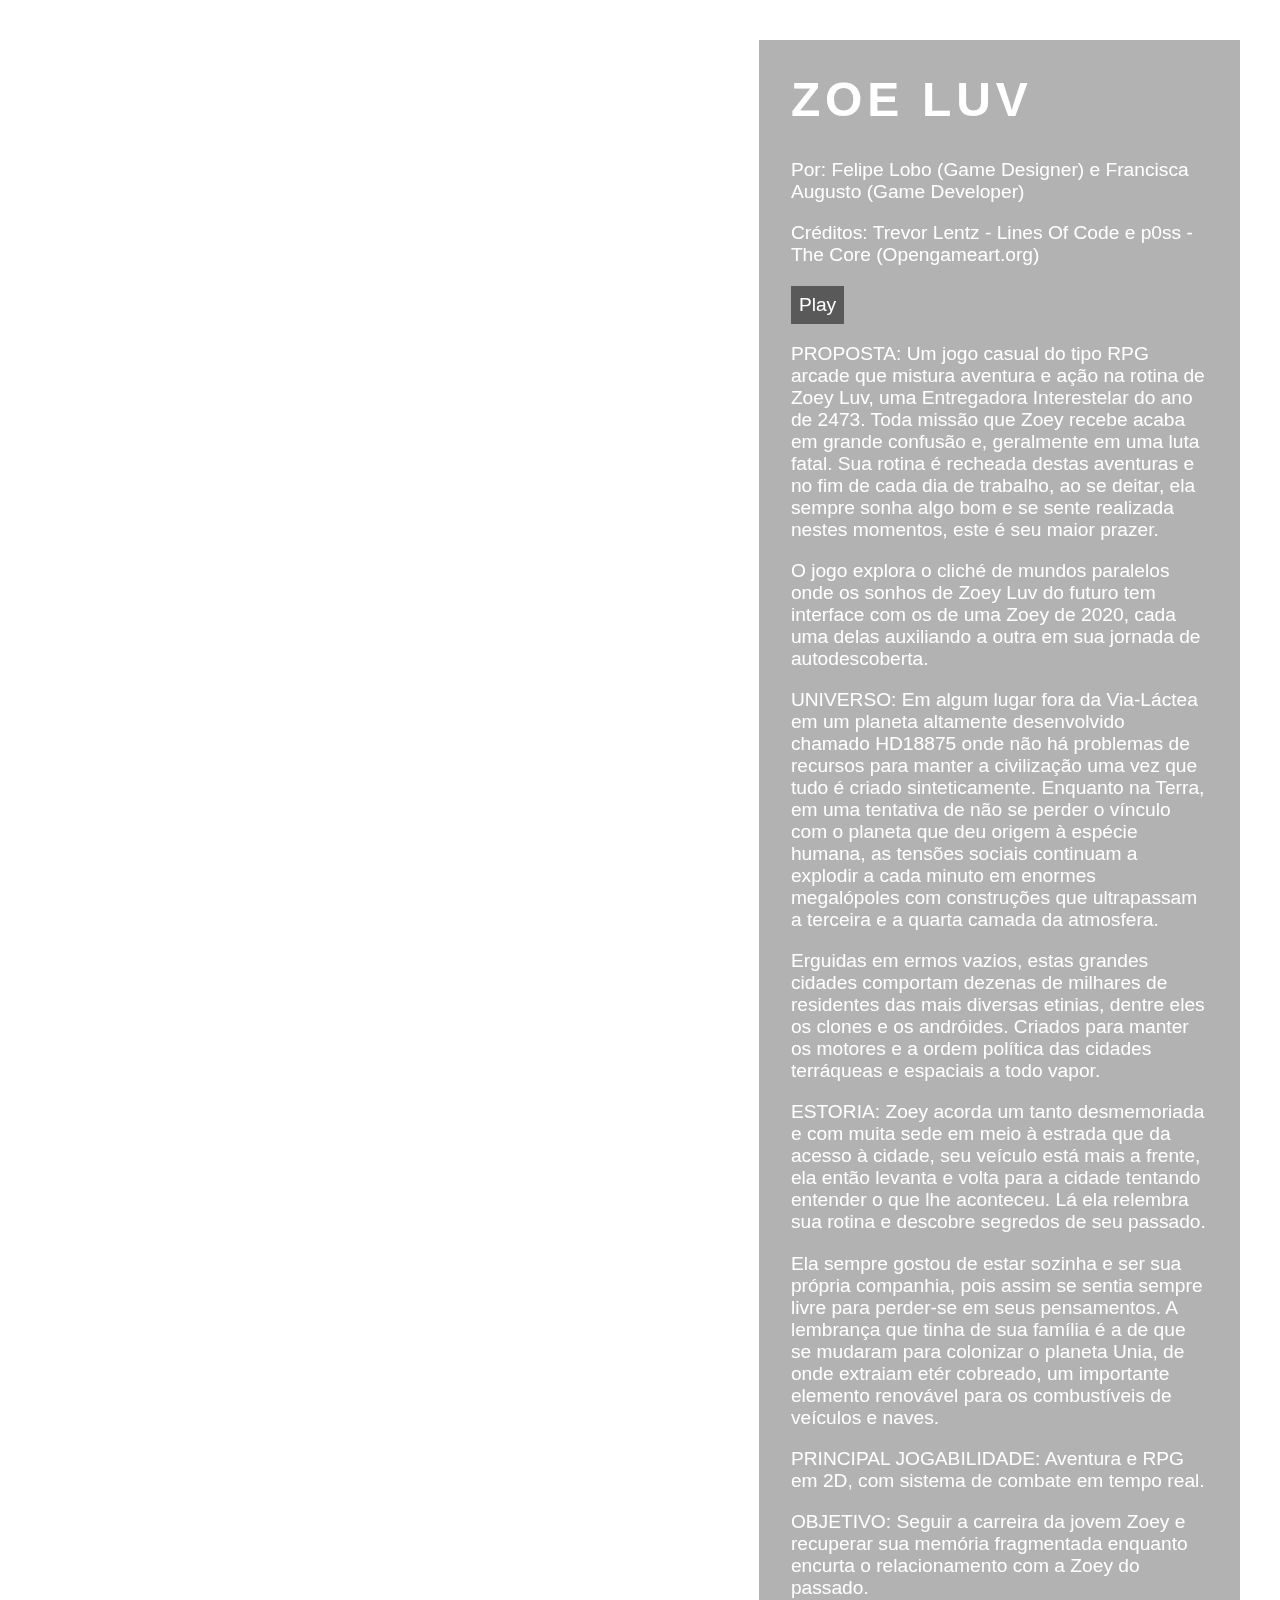
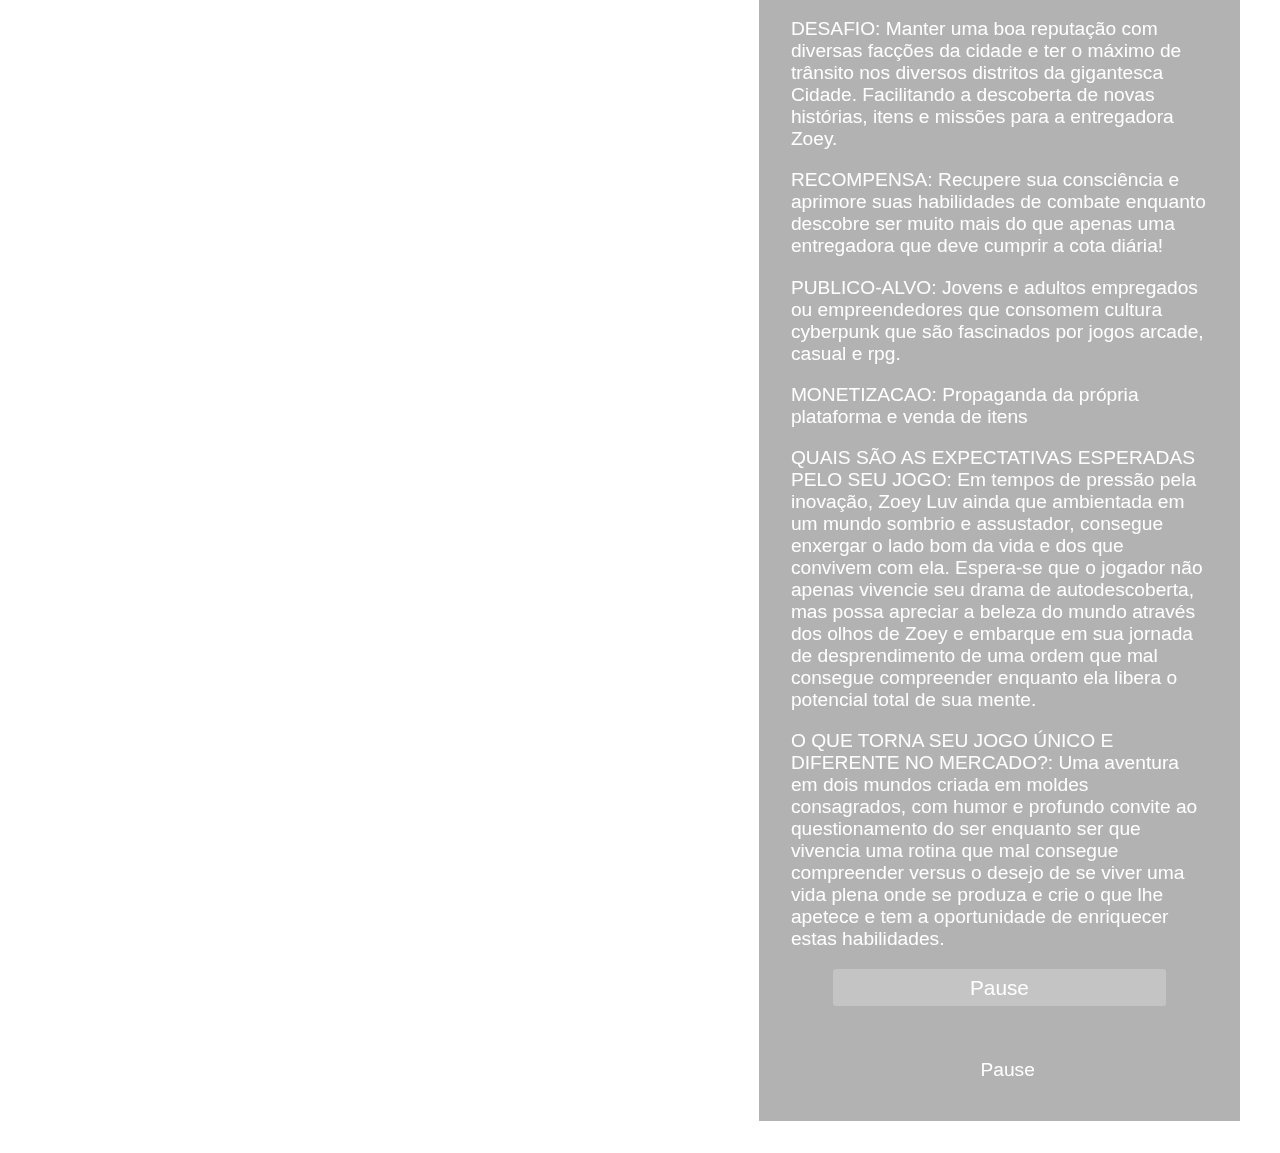
==== index.html @ 4a54b46b "." ====
<!DOCTYPE html>
<html >
<head>
  <meta charset="UTF-8">
  <title>Zoe Luv</title>
        <link rel="stylesheet" href="css/style.css">
</head>

<body>
  <video poster="https://raw.githubusercontent.com/xsery/zoeluv.github.io/master/video/zoeluv_First_Frame.png" id="bgvid" playsinline autoplay muted loop>
    <!-- WCAG general accessibility recommendation is that media such as background video play through only once. Loop turned on for the purposes of illustration; if removed, the end of the video will fade in the same way created by pressing the "Pause" button  -->
    <source src="zoeluv.webm" type="video/webm">
    <source src="https://raw.githubusercontent.com/xsery/zoeluv.github.io/master/video/zoeluv.mp4" type="video/mp4">
  </video>
  <div id="polina">
    <h1>Zoe Luv</h1>
    <p>Por: Felipe Lobo (Game Designer) e Francisca Augusto (Game Developer)</p>
    <p>Créditos: Trevor Lentz - Lines Of Code e p0ss - The Core (Opengameart.org)</p>
    <p><a href="https://xsery.github.io/zlgame.github.io/">Play</a></p>
    <p>PROPOSTA: Um jogo casual do tipo RPG arcade que mistura aventura e ação na rotina de Zoey Luv, uma Entregadora Interestelar do ano de 2473. Toda missão que Zoey recebe acaba em grande confusão e, geralmente em uma luta fatal. Sua rotina é recheada destas aventuras e no fim de cada dia de trabalho, ao se deitar, ela sempre sonha algo bom e se sente realizada nestes momentos, este é seu maior prazer.</p>
    <p>O jogo explora o cliché de mundos paralelos onde os sonhos de Zoey Luv do futuro tem interface com os de uma Zoey de 2020, cada uma delas auxiliando a outra em sua jornada de autodescoberta.</p>
    <p>UNIVERSO: Em algum lugar fora da Via-Láctea em um planeta altamente desenvolvido chamado HD18875 onde não há problemas de recursos para manter a civilização uma vez que tudo é criado sinteticamente. Enquanto na Terra, em uma tentativa de não se perder o vínculo com o planeta que deu origem à espécie humana, as tensões sociais continuam a explodir a cada minuto em enormes megalópoles com construções que ultrapassam  a terceira e a quarta camada da atmosfera.</p>
    <p>Erguidas em ermos vazios, estas grandes cidades comportam dezenas de milhares de residentes das mais diversas etinias, dentre eles os clones e os andróides. Criados para manter os motores e a ordem política das cidades terráqueas e espaciais a todo vapor.</p>
    <p>ESTORIA: Zoey acorda um tanto desmemoriada e com muita sede em meio à estrada que da acesso à cidade, seu veículo está mais a frente, ela então levanta e volta para a cidade tentando entender o que lhe aconteceu. Lá ela relembra sua rotina e descobre segredos de seu passado.</p>
    <p>Ela sempre gostou de estar sozinha e ser sua própria companhia, pois assim se sentia sempre livre para perder-se em seus pensamentos. A lembrança que tinha de sua família é a de que se mudaram para colonizar o planeta Unia, de onde extraiam etér cobreado, um importante elemento renovável para os combustíveis de veículos  e naves.</p>
    <p>PRINCIPAL JOGABILIDADE: Aventura e RPG em 2D, com sistema de combate em tempo real.</p>
    <p>OBJETIVO: Seguir a carreira da jovem Zoey e recuperar sua memória fragmentada enquanto encurta o relacionamento com a Zoey do passado.</p>
    <p>DESAFIO: Manter uma boa reputação com diversas facções da cidade e ter o máximo de trânsito nos diversos distritos da gigantesca Cidade. Facilitando a descoberta de novas histórias, itens e missões para a entregadora Zoey.</p>
    <p>RECOMPENSA: Recupere sua consciência e aprimore suas habilidades de combate enquanto descobre ser muito mais do que apenas uma entregadora que deve cumprir a cota diária! </p>
    <p>PUBLICO-ALVO: Jovens e adultos empregados ou empreendedores que consomem cultura cyberpunk que são fascinados por jogos arcade, casual e rpg.</p>
    <p>MONETIZACAO: Propaganda da própria plataforma e venda de itens</p>
    <p>QUAIS SÃO AS EXPECTATIVAS ESPERADAS PELO SEU JOGO: Em tempos de pressão pela inovação, Zoey Luv ainda que ambientada em um mundo sombrio e assustador, consegue enxergar o lado bom da vida e dos que convivem com ela. Espera-se que o jogador não apenas vivencie seu drama de autodescoberta, mas possa apreciar a beleza do mundo através dos olhos de Zoey e embarque em sua jornada de desprendimento de uma ordem que mal consegue compreender enquanto ela libera o potencial total de sua mente.</p>
    <p>O QUE TORNA SEU JOGO ÚNICO E DIFERENTE NO MERCADO?: Uma aventura em dois mundos criada em moldes consagrados, com humor e profundo convite ao questionamento do ser enquanto ser que vivencia uma rotina que mal consegue compreender versus o desejo de se viver uma vida plena onde se produza e crie o que lhe apetece e tem a oportunidade de enriquecer estas habilidades.</p>
    <button>Pause</button>
    <div class="b-sound">
      <audio class="j-audio audio" autoplay="autoplay" loop="loop">
        <source src="https://raw.githubusercontent.com/xsery/zoeluv.github.io/master/audio/zoe.mp3" type="audio/mpeg">
        <source src="https://raw.githubusercontent.com/xsery/zoeluv.github.io/master/audio/zoe.mp3" type="audio/mpeg">
      </audio>
      <div class="j-play play">Play</div>
      <div class="j-pause pause">Pause</div>
    </div> 
  </div>
  
  
</div>
  <script src='http://cdnjs.cloudflare.com/ajax/libs/jquery/2.1.3/jquery.min.js'></script>

    <script  src="js/index.js"></script>

</body>
</html>
---- css/style.css ----
sbody {
  margin: 0;
  background: #000; 
}
video { 
    position: fixed;
    top: 50%;
    left: 50%;
    min-width: 100%;
    min-height: 100%;
    width: auto;
    height: auto;
    z-index: -100;
    -webkit-transform: translateX(-50%) translateY(-50%);
            transform: translateX(-50%) translateY(-50%);
 background: url('https://raw.githubusercontent.com/xsery/zoeluv.github.io/master/video/zoeluv_First_Frame.png') no-repeat;
  background-size: cover;
  -webkit-transition: 1s opacity;
  transition: 1s opacity;
}
.stopfade { 
   opacity: .5;
}

#polina { 
  font-family: Agenda-Light, Agenda Light, Agenda, Arial Narrow, sans-serif;
  font-weight:100; 
  background: rgba(0,0,0,0.3);
  color: white;
  padding: 2rem;
  width: 33%;
  margin:2rem;
  float: right;
  font-size: 1.2rem;
}
h1 {
  font-size: 3rem;
  text-transform: uppercase;
  margin-top: 0;
  letter-spacing: .3rem;
}
#polina button { 
  display: block;
  width: 80%;
  padding: .4rem;
  border: none; 
  margin: 1rem auto; 
  font-size: 1.3rem;
  background: rgba(255,255,255,0.23);
  color: #fff;
  border-radius: 3px; 
  cursor: pointer;
  -webkit-transition: .3s background;
  transition: .3s background;
}
#polina button:hover { 
   background: rgba(0,0,0,0.5);
}

a {
  display: inline-block;
  color: #fff;
  text-decoration: none;
  background:rgba(0,0,0,0.5);
  padding: .5rem;
  -webkit-transition: .6s background;
  transition: .6s background; 
}
a:hover{
  background:rgba(0,0,0,0.9);
}
@media screen and (max-width: 500px) { 
  div{width:70%;} 
}
@media screen and (max-device-width: 800px) {
  html { background: urlurl('https://raw.githubusercontent.com/xsery/zoeluv.github.io/master/video/zoeluv_First_Frame.png') 
  #000 no-repeat center center fixed; }
  #bgvid { display: none; }
}

/*sound*/
.b-sound {
    width:38px;
    margin:53px auto 0;
    cursor:pointer;
    
    .audio {
        display:none;
    }
        
    .play {
        display:none;
        width:38px;
        height:30px;
        background:url('https://raw.githubusercontent.com/xsery/zoeluv.github.io/master/assets/soundon.png') 0 0 no-repeat;    
    }
    
    .pause {
        width:38px;
        height:30px;
        background:url('https://raw.githubusercontent.com/xsery/zoeluv.github.io/master/assets/soundon.png') 0 0 no-repeat;    
    }
}
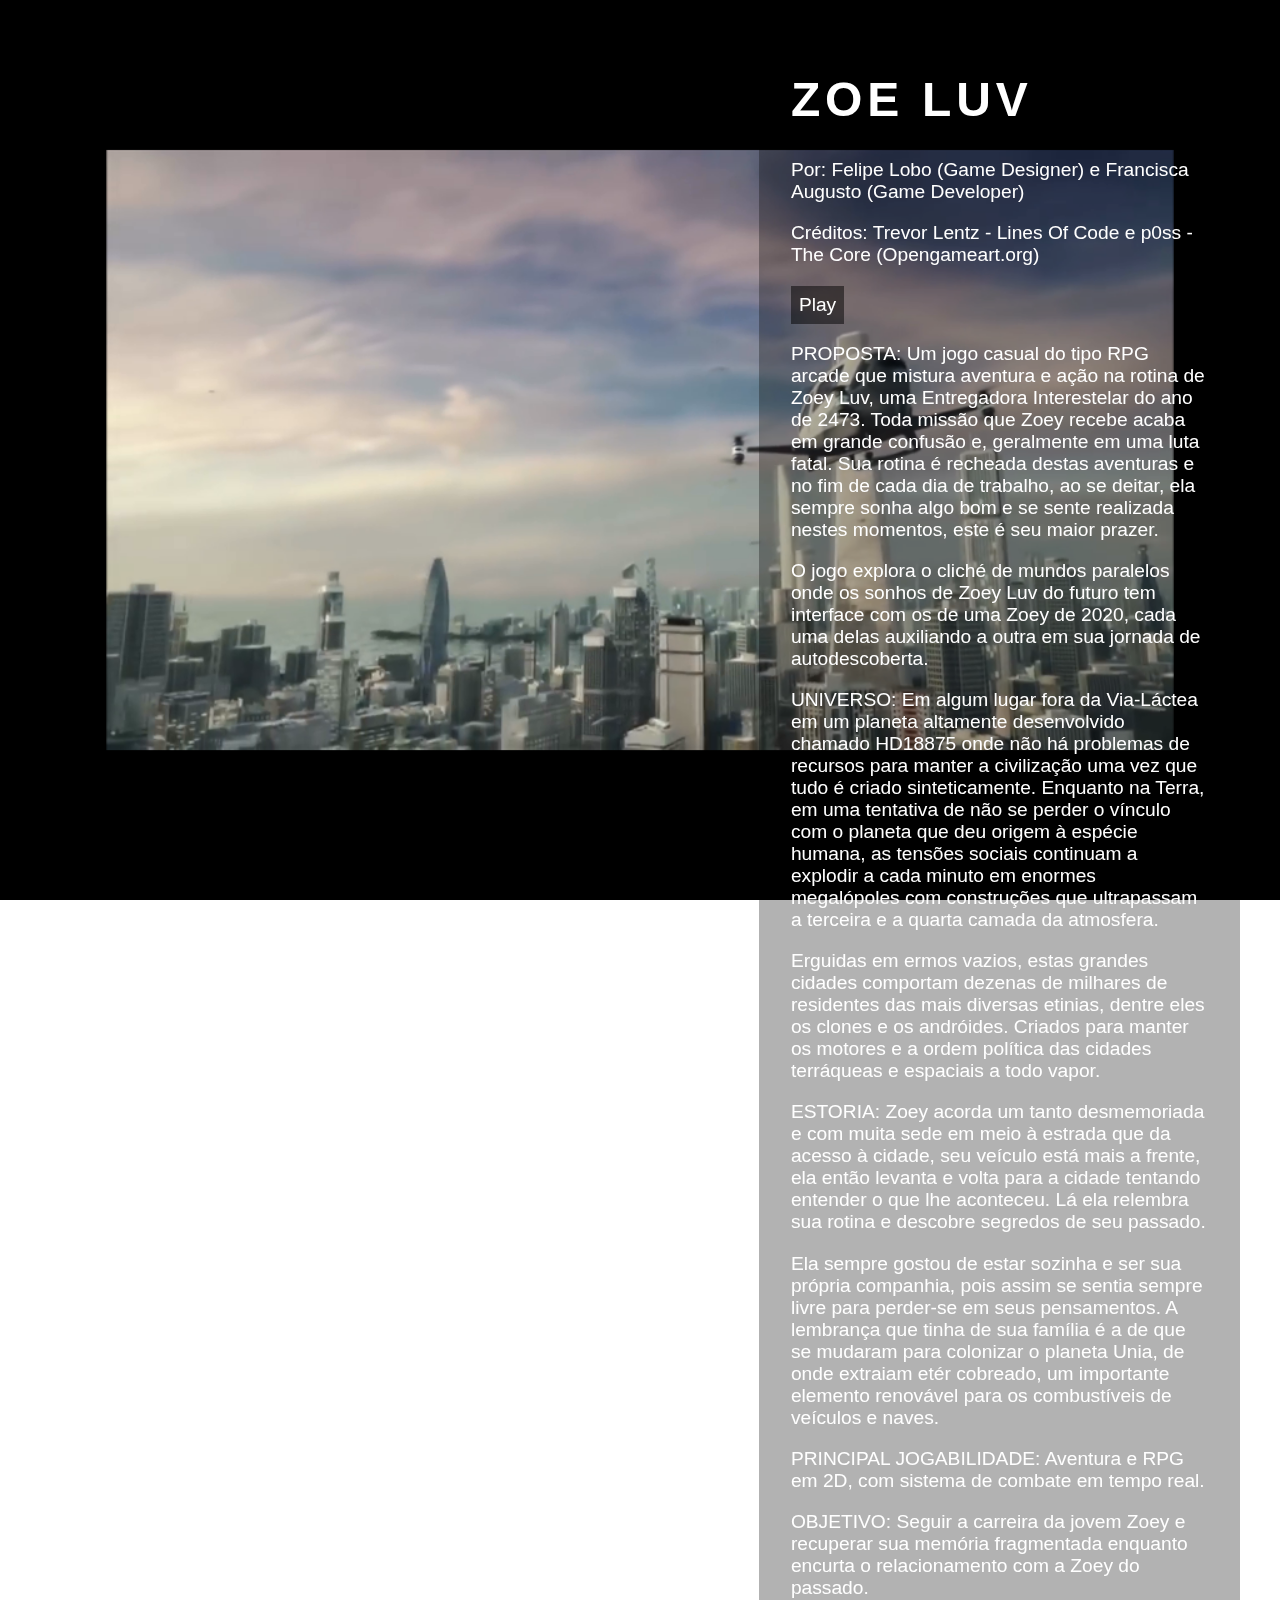
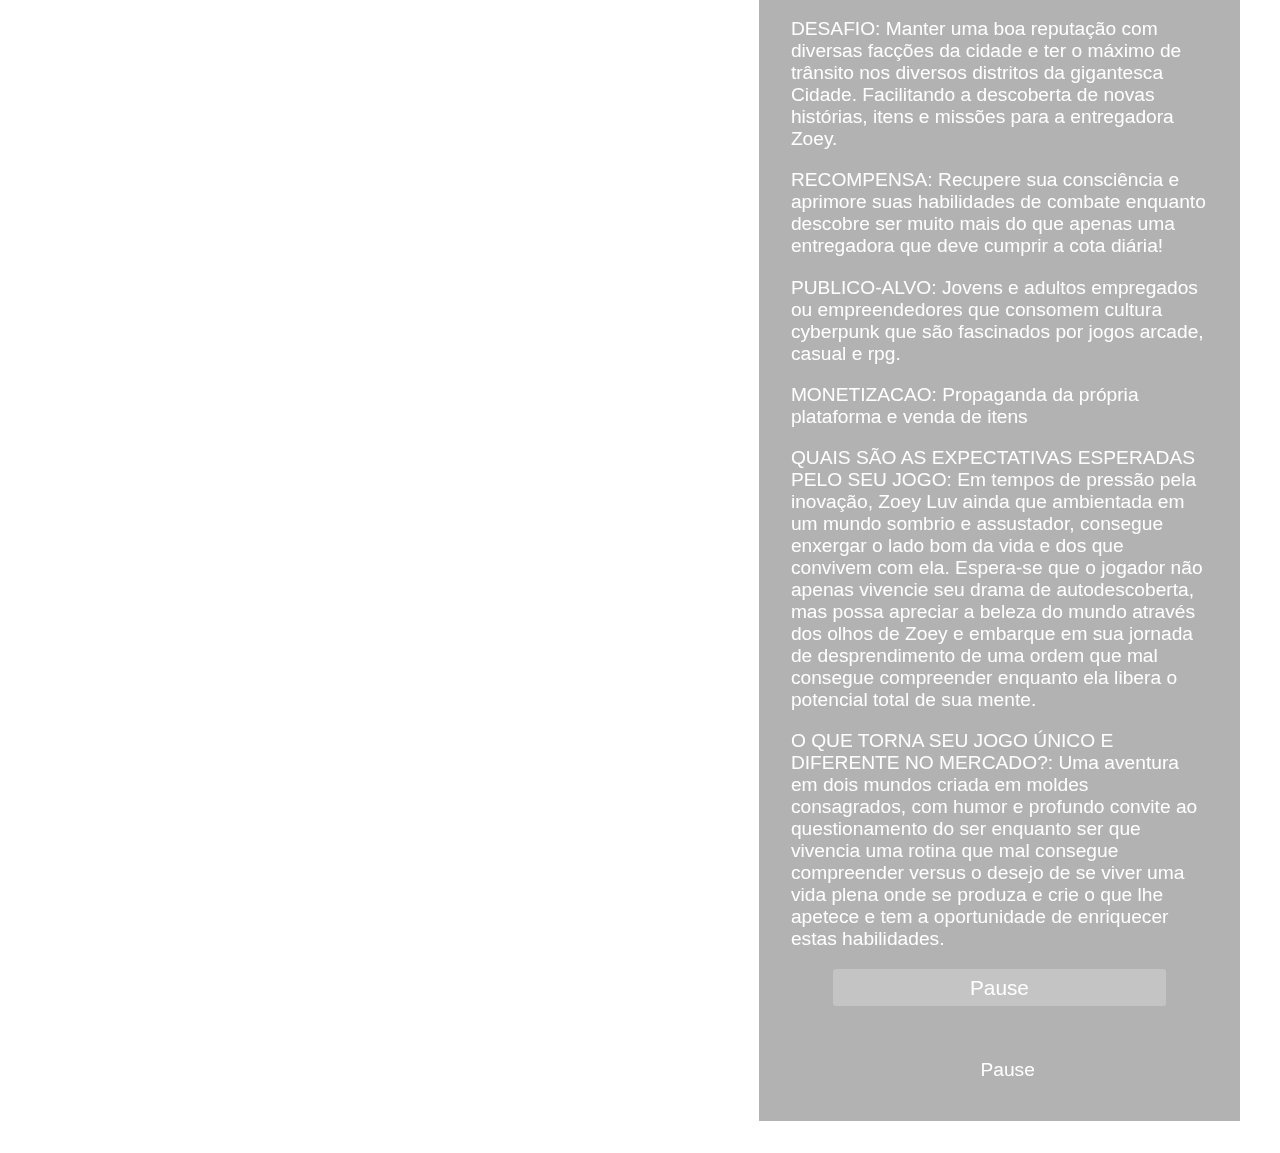
==== commit 68c18f3d: "Correção do caminho relativo de audio e video." ====
--- a/index.html
+++ b/index.html
@@ -7,10 +7,10 @@
 </head>
 
 <body>
-  <video poster="https://raw.githubusercontent.com/xsery/zoeluv.github.io/master/video/zoeluv_First_Frame.png" id="bgvid" playsinline autoplay muted loop>
+  <video poster="video/zoeluv_First_Frame.png" id="bgvid" playsinline autoplay muted loop>
     <!-- WCAG general accessibility recommendation is that media such as background video play through only once. Loop turned on for the purposes of illustration; if removed, the end of the video will fade in the same way created by pressing the "Pause" button  -->
-    <source src="zoeluv.webm" type="video/webm">
-    <source src="https://raw.githubusercontent.com/xsery/zoeluv.github.io/master/video/zoeluv.mp4" type="video/mp4">
+    <source src="video/zoeluv.webm" type="video/webm">
+    <source src="video/zoeluv.mp4" type="video/mp4">
   </video>
   <div id="polina">
     <h1>Zoe Luv</h1>
@@ -34,8 +34,8 @@
     <button>Pause</button>
     <div class="b-sound">
       <audio class="j-audio audio" autoplay="autoplay" loop="loop">
-        <source src="https://raw.githubusercontent.com/xsery/zoeluv.github.io/master/audio/zoe.mp3" type="audio/mpeg">
-        <source src="https://raw.githubusercontent.com/xsery/zoeluv.github.io/master/audio/zoe.mp3" type="audio/mpeg">
+        <source src="audio/zoe.mp3" type="audio/mpeg">
+        <source src="audio/zoe.mp3" type="audio/mpeg">
       </audio>
       <div class="j-play play">Play</div>
       <div class="j-pause pause">Pause</div>
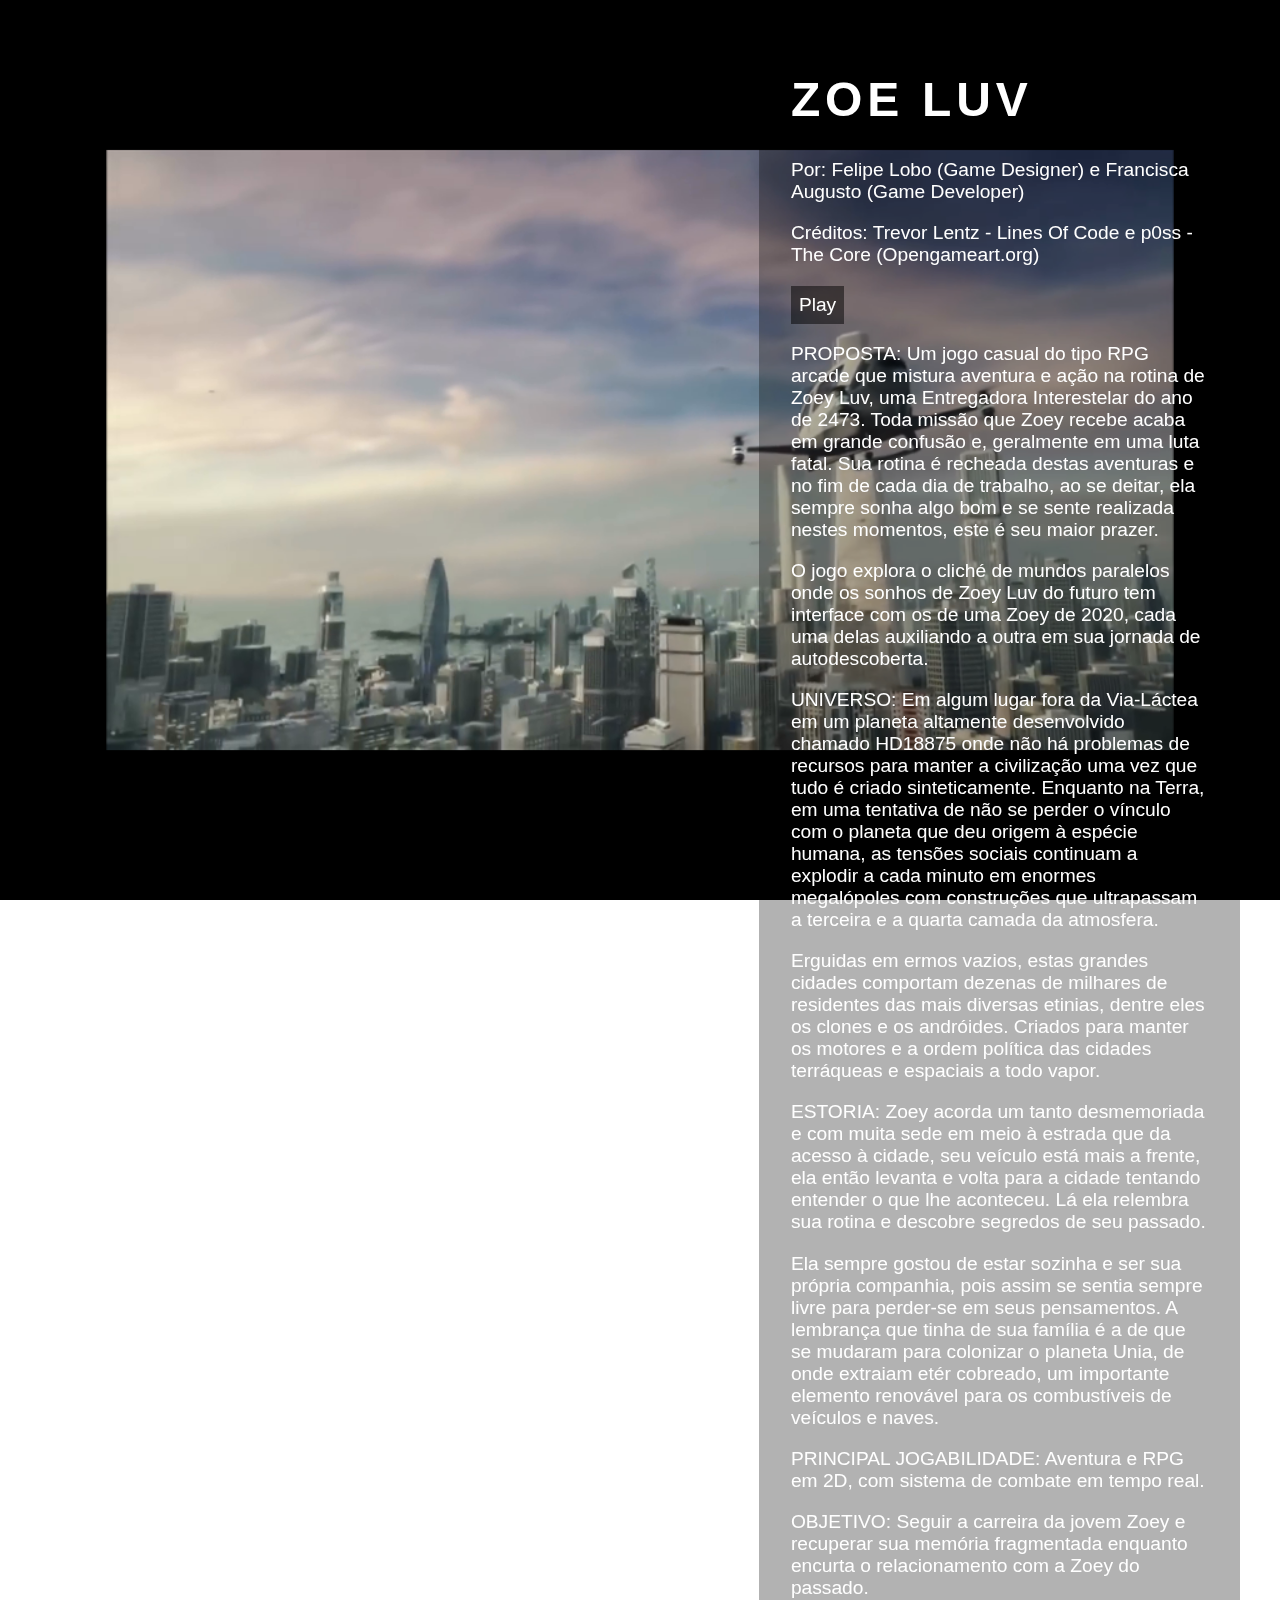
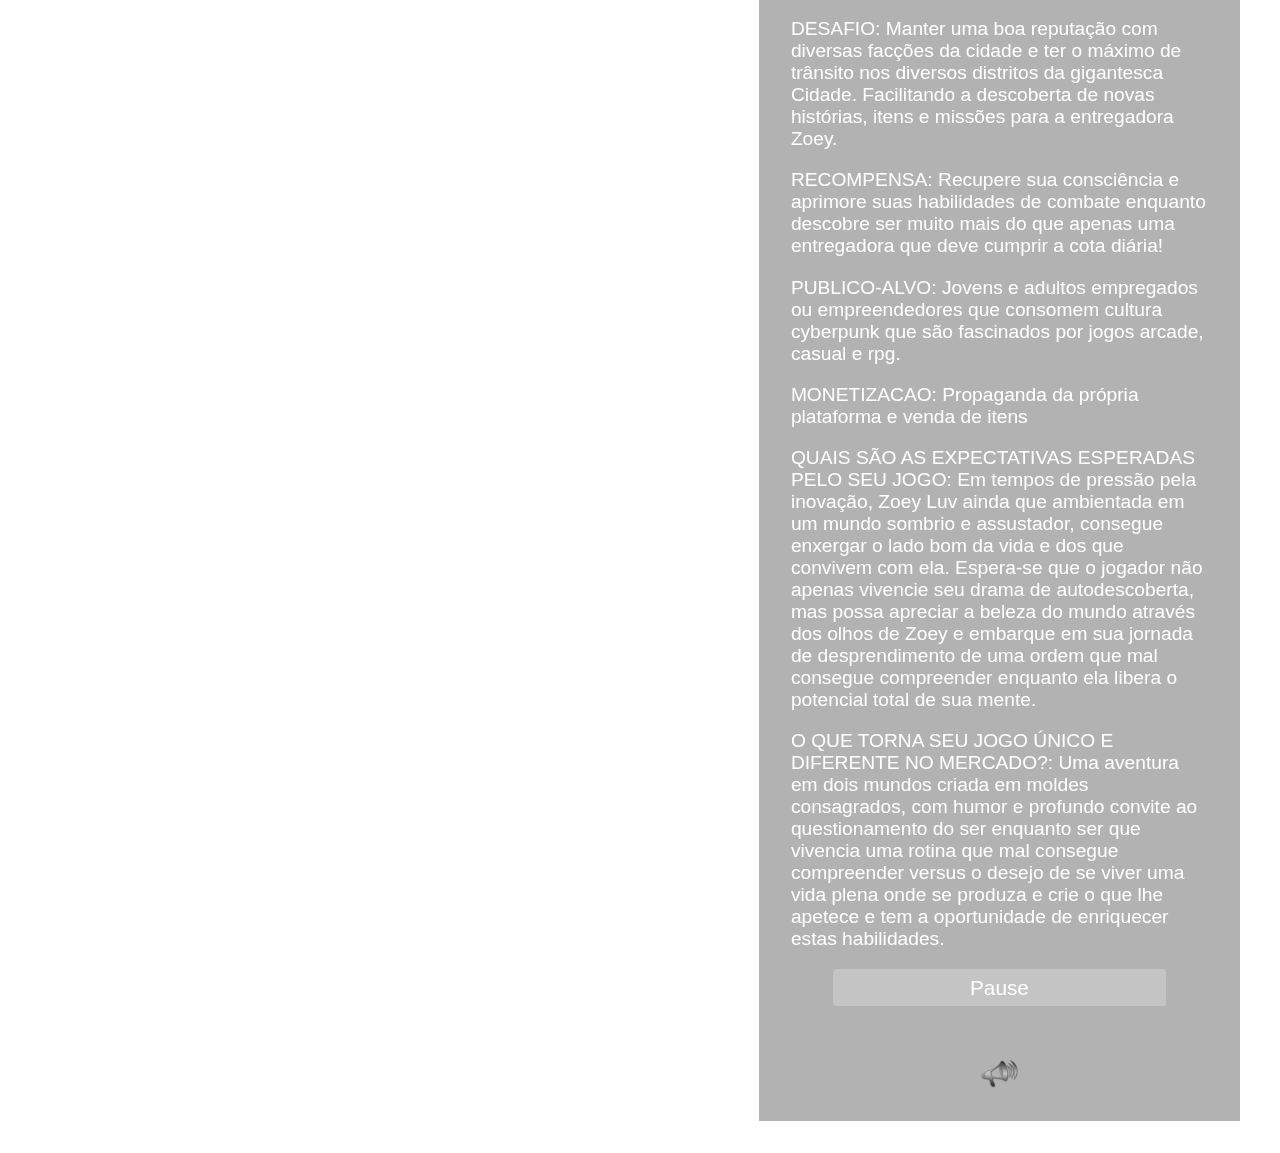
==== commit cf835796: "Correção do caminho relativo do jogo" ====
--- a/index.html
+++ b/index.html
@@ -37,8 +37,8 @@
         <source src="audio/zoe.mp3" type="audio/mpeg">
         <source src="audio/zoe.mp3" type="audio/mpeg">
       </audio>
-      <div class="j-play play">Play</div>
-      <div class="j-pause pause">Pause</div>
+      <div class="j-play play"><img src="/assets/soundon.png"></div>
+      <div class="j-pause pause"><img src="/assets/soundon.png"></div>
     </div> 
   </div>
   
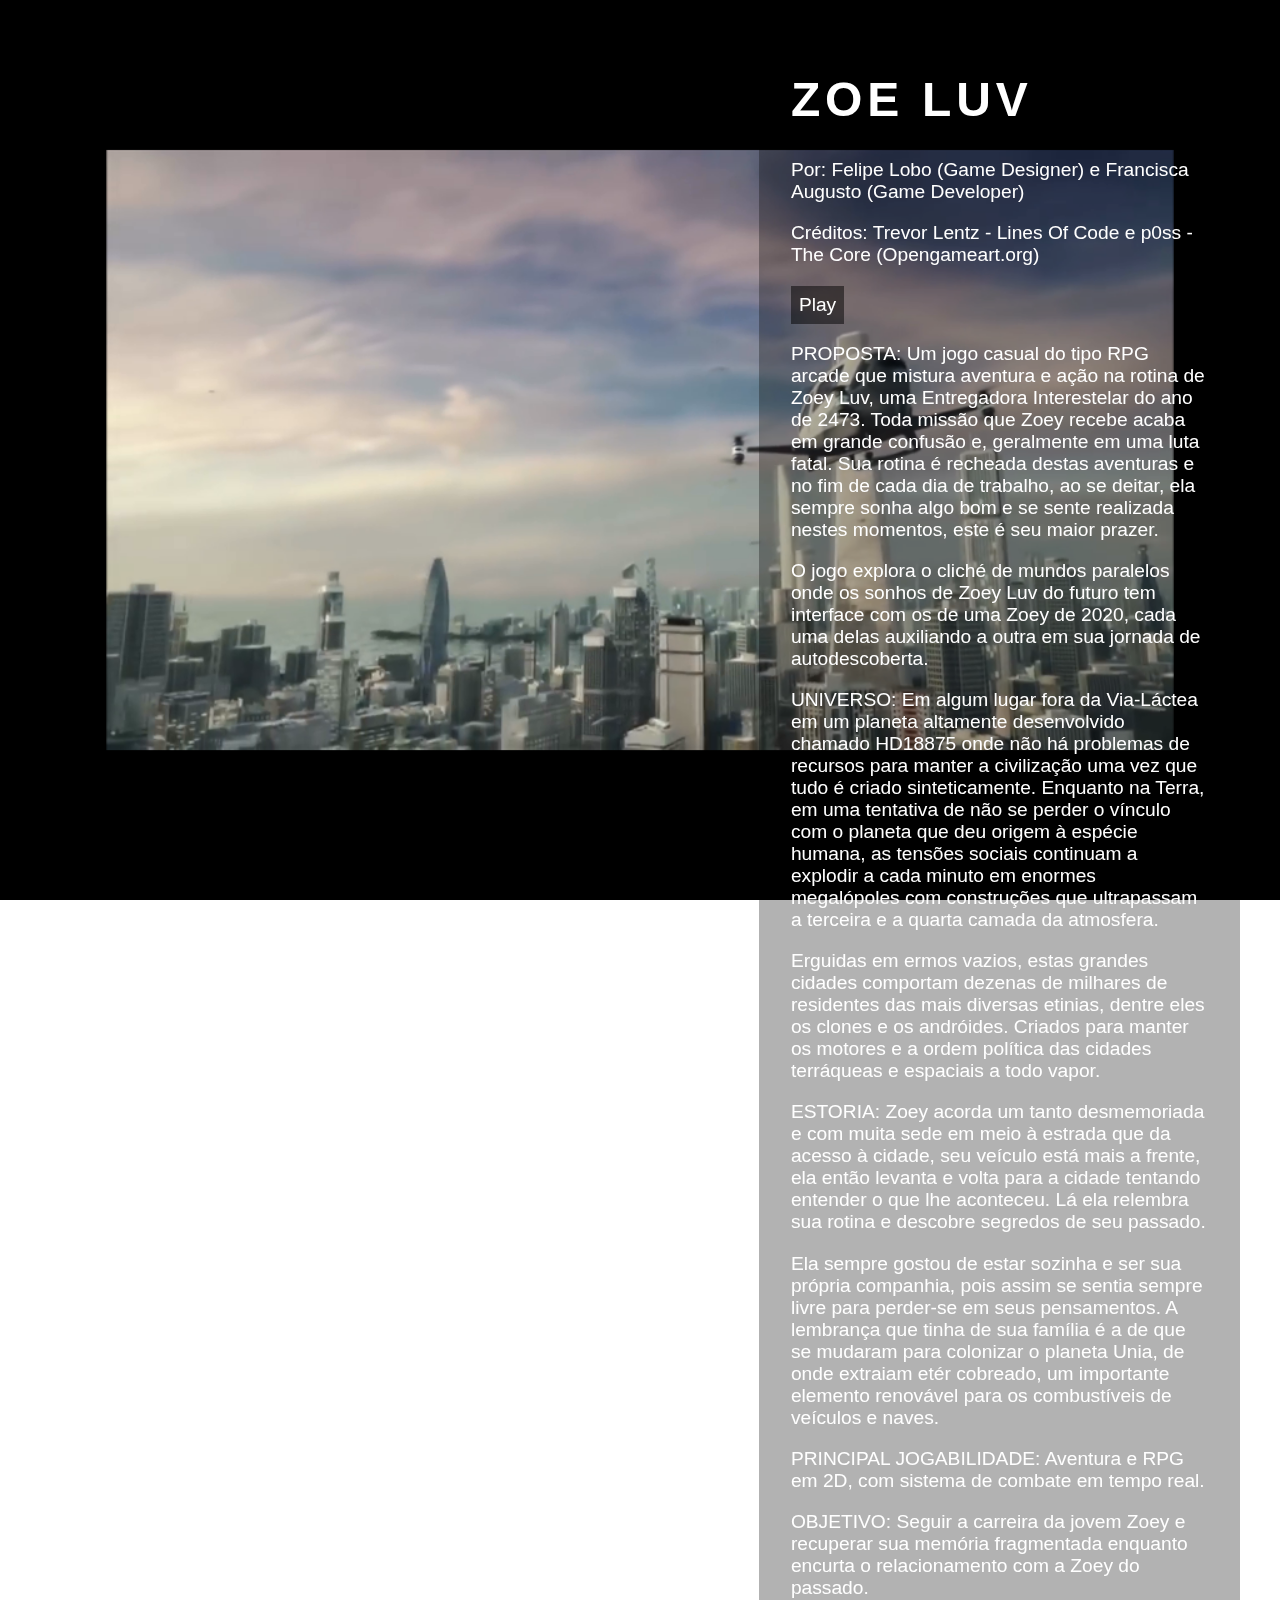
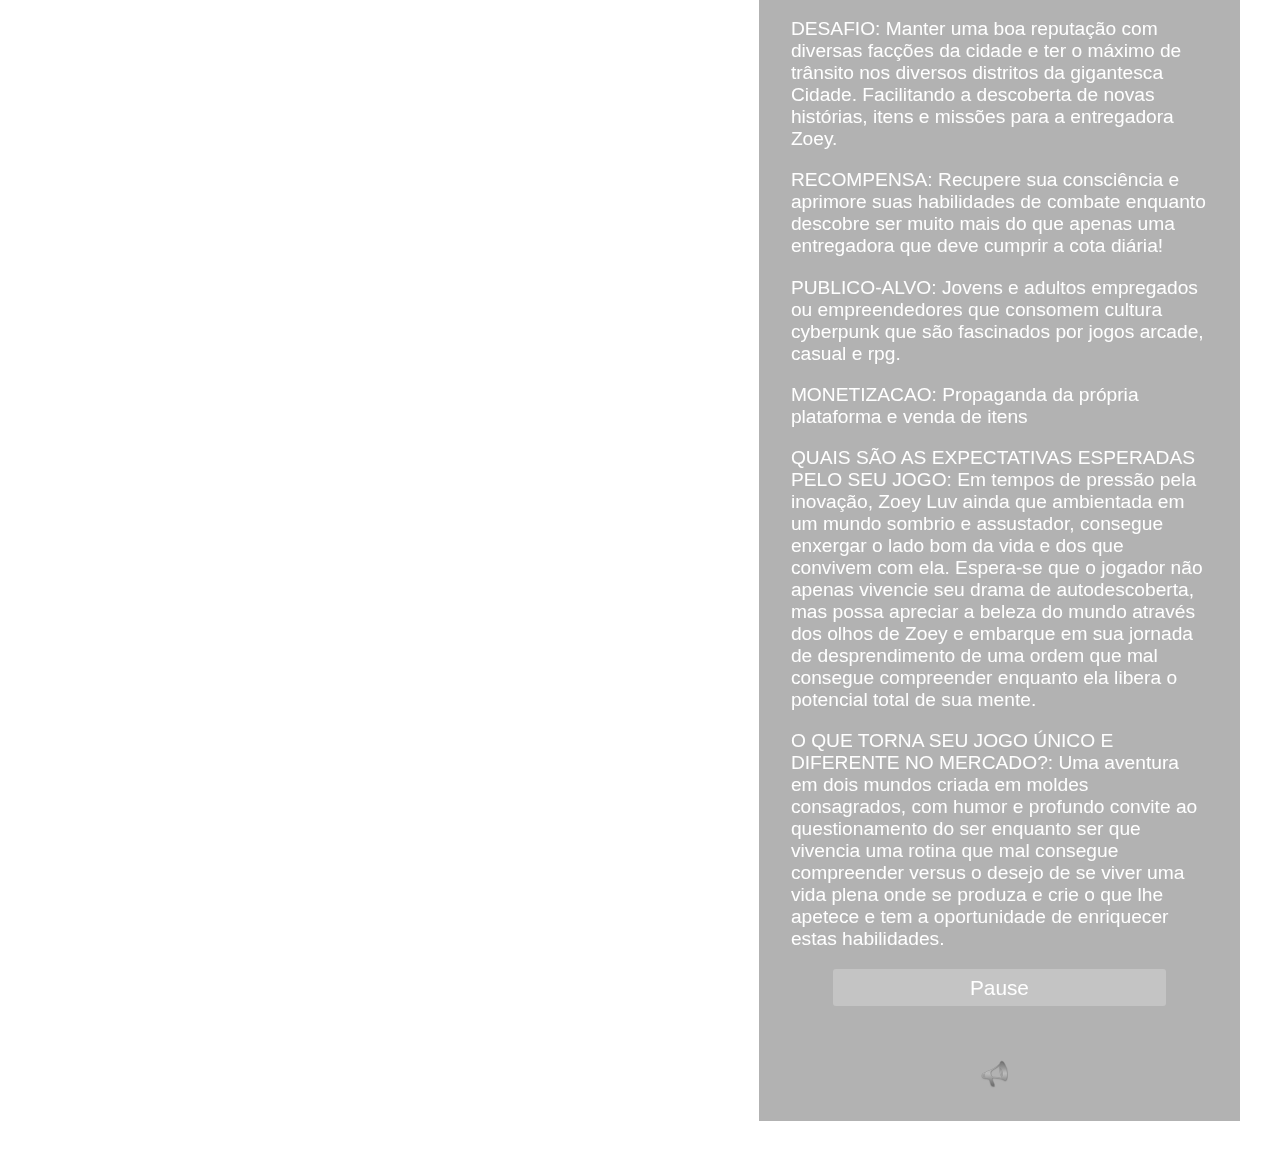
==== commit e19b743f: "Correção no caminho relativo do PLAY (Obs.: só funciona local se houve um servidor http na maquina) " ====
--- a/index.html
+++ b/index.html
@@ -3,7 +3,7 @@
 <head>
   <meta charset="UTF-8">
   <title>Zoe Luv</title>
-        <link rel="stylesheet" href="css/style.css">
+  <link rel="stylesheet" href="css/style.css">
 </head>
 
 <body>
@@ -16,7 +16,7 @@
     <h1>Zoe Luv</h1>
     <p>Por: Felipe Lobo (Game Designer) e Francisca Augusto (Game Developer)</p>
     <p>Créditos: Trevor Lentz - Lines Of Code e p0ss - The Core (Opengameart.org)</p>
-    <p><a href="https://xsery.github.io/zlgame.github.io/">Play</a></p>
+    <p><a href="Release/index.html">Play</a></p>
     <p>PROPOSTA: Um jogo casual do tipo RPG arcade que mistura aventura e ação na rotina de Zoey Luv, uma Entregadora Interestelar do ano de 2473. Toda missão que Zoey recebe acaba em grande confusão e, geralmente em uma luta fatal. Sua rotina é recheada destas aventuras e no fim de cada dia de trabalho, ao se deitar, ela sempre sonha algo bom e se sente realizada nestes momentos, este é seu maior prazer.</p>
     <p>O jogo explora o cliché de mundos paralelos onde os sonhos de Zoey Luv do futuro tem interface com os de uma Zoey de 2020, cada uma delas auxiliando a outra em sua jornada de autodescoberta.</p>
     <p>UNIVERSO: Em algum lugar fora da Via-Láctea em um planeta altamente desenvolvido chamado HD18875 onde não há problemas de recursos para manter a civilização uma vez que tudo é criado sinteticamente. Enquanto na Terra, em uma tentativa de não se perder o vínculo com o planeta que deu origem à espécie humana, as tensões sociais continuam a explodir a cada minuto em enormes megalópoles com construções que ultrapassam  a terceira e a quarta camada da atmosfera.</p>
@@ -37,8 +37,8 @@
         <source src="audio/zoe.mp3" type="audio/mpeg">
         <source src="audio/zoe.mp3" type="audio/mpeg">
       </audio>
-      <div class="j-play play"><img src="/assets/soundon.png"></div>
-      <div class="j-pause pause"><img src="/assets/soundon.png"></div>
+      <div class="j-play play"></div>
+      <div class="j-pause pause"></div>
     </div> 
   </div>
   
--- a/css/style.css
+++ b/css/style.css
@@ -13,7 +13,7 @@
     z-index: -100;
     -webkit-transform: translateX(-50%) translateY(-50%);
             transform: translateX(-50%) translateY(-50%);
- background: url('https://raw.githubusercontent.com/xsery/zoeluv.github.io/master/video/zoeluv_First_Frame.png') no-repeat;
+ background: url('../video/zoeluv_First_Frame.png') no-repeat;
   background-size: cover;
   -webkit-transition: 1s opacity;
   transition: 1s opacity;
@@ -83,21 +83,21 @@
     width:38px;
     margin:53px auto 0;
     cursor:pointer;
-    
-    .audio {
-        display:none;
-    }
+}
+
+.b-sound .audio {
+      display:none;
+}
         
-    .play {
-        display:none;
-        width:38px;
-        height:30px;
-        background:url('https://raw.githubusercontent.com/xsery/zoeluv.github.io/master/assets/soundon.png') 0 0 no-repeat;    
-    }
-    
-    .pause {
-        width:38px;
-        height:30px;
-        background:url('https://raw.githubusercontent.com/xsery/zoeluv.github.io/master/assets/soundon.png') 0 0 no-repeat;    
-    }
-}+.b-sound .play {
+      display:none;
+      width:38px;
+      height:30px;
+      background:url('../assets/soundon.png') 0 0 no-repeat;    
+}
+  
+.b-sound .pause {
+      width:38px;
+      height:30px;
+      background:url('../assets/soundoff.png') 0 0 no-repeat;    
+}
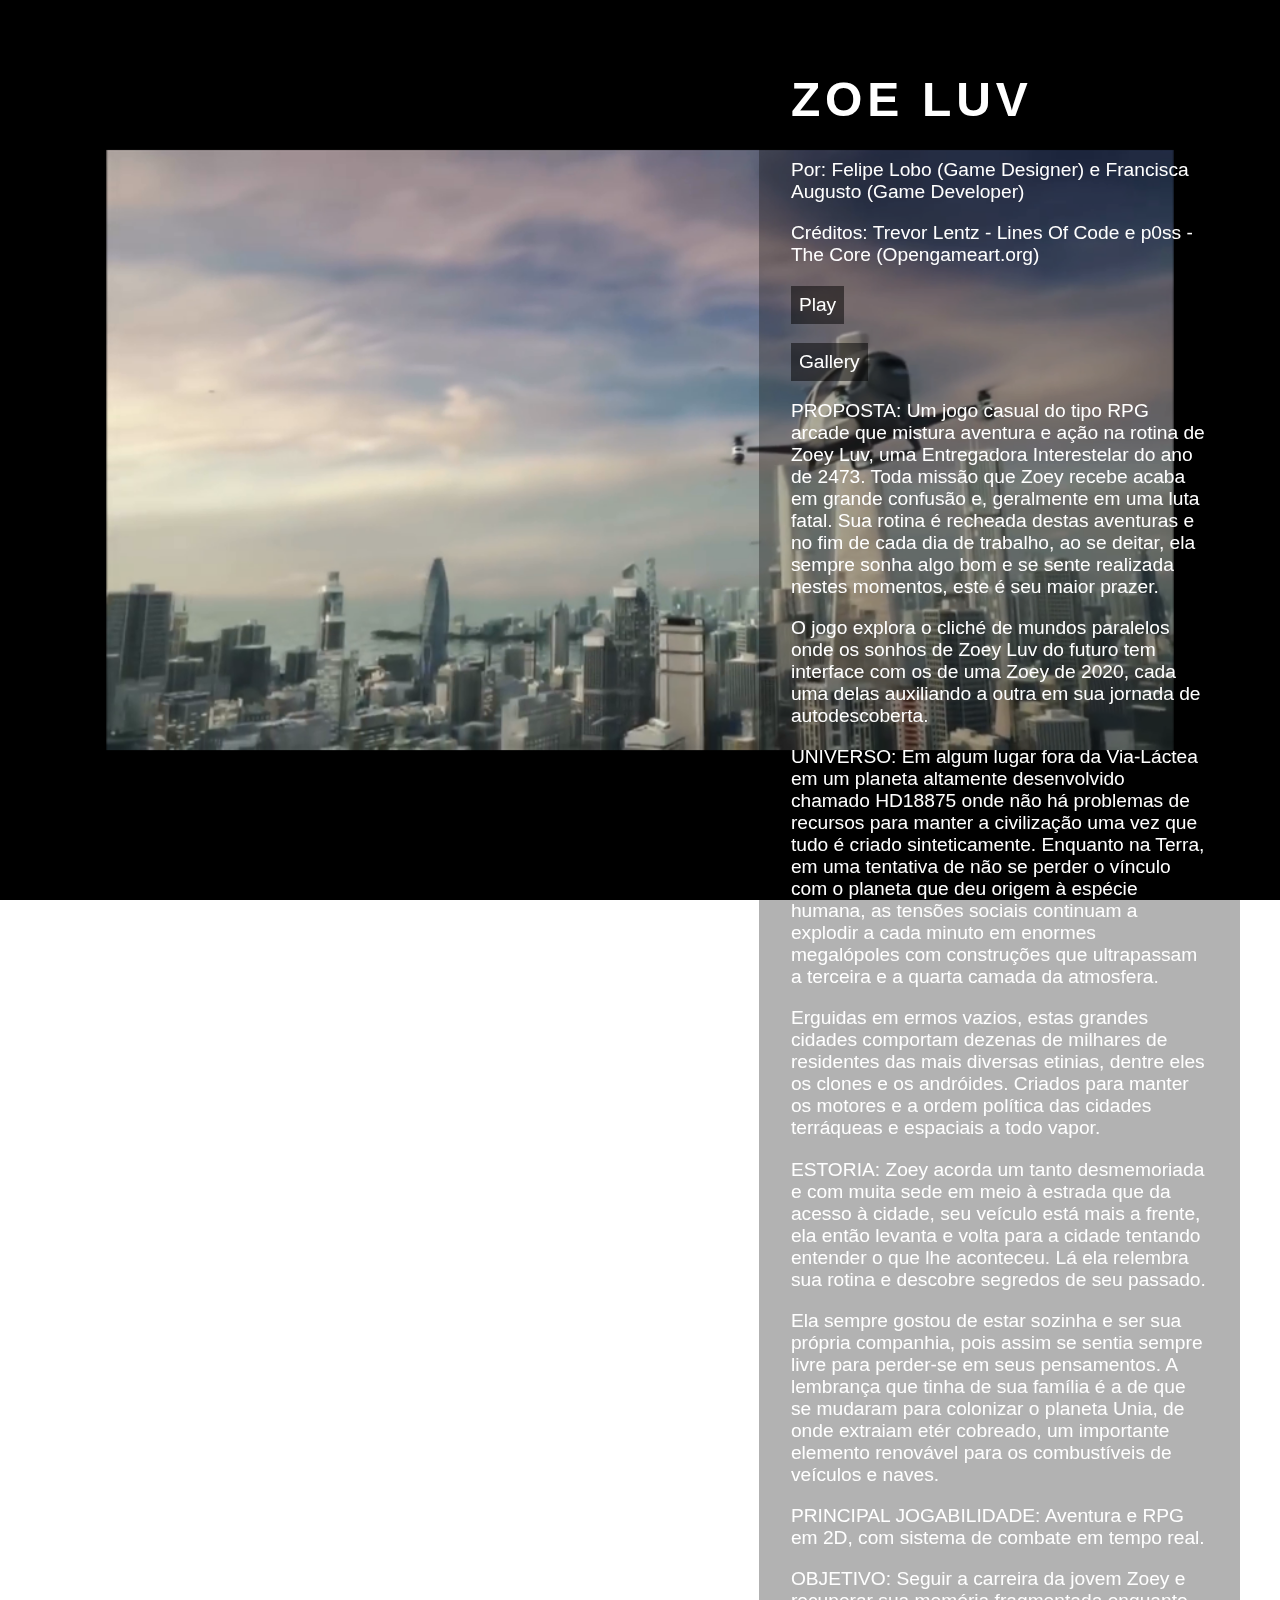
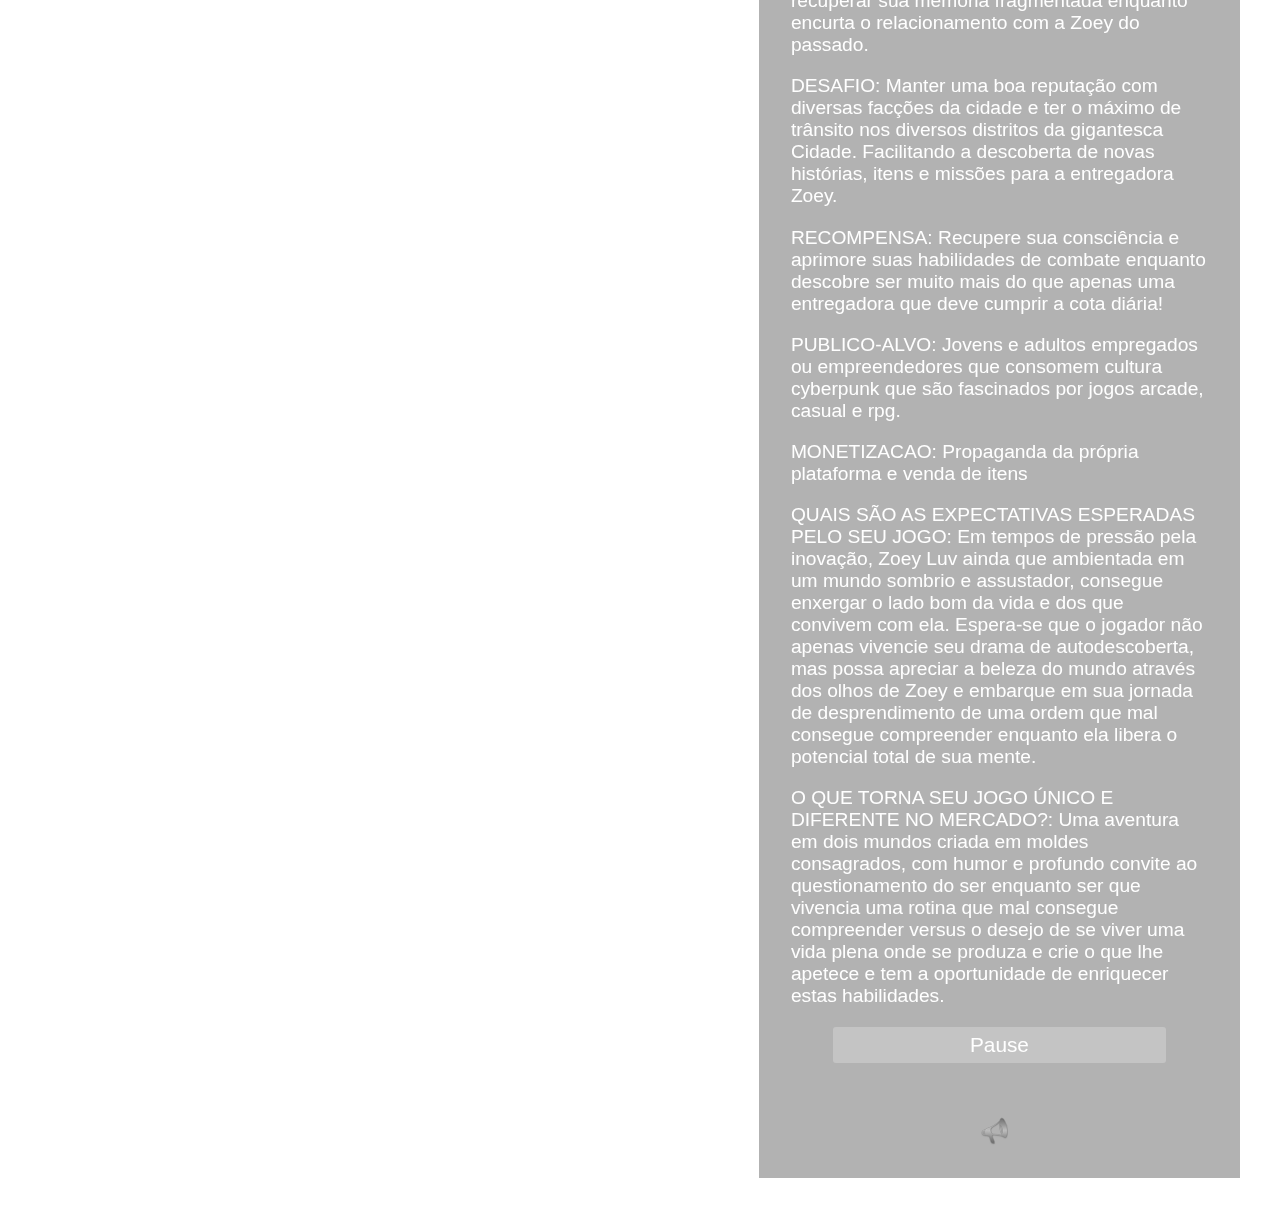
==== commit 2f50fdc7: "home changes" ====
--- a/index.html
+++ b/index.html
@@ -17,6 +17,7 @@
     <p>Por: Felipe Lobo (Game Designer) e Francisca Augusto (Game Developer)</p>
     <p>Créditos: Trevor Lentz - Lines Of Code e p0ss - The Core (Opengameart.org)</p>
     <p><a href="Release/index.html">Play</a></p>
+    <p><a href="images/">Gallery</a></p>
     <p>PROPOSTA: Um jogo casual do tipo RPG arcade que mistura aventura e ação na rotina de Zoey Luv, uma Entregadora Interestelar do ano de 2473. Toda missão que Zoey recebe acaba em grande confusão e, geralmente em uma luta fatal. Sua rotina é recheada destas aventuras e no fim de cada dia de trabalho, ao se deitar, ela sempre sonha algo bom e se sente realizada nestes momentos, este é seu maior prazer.</p>
     <p>O jogo explora o cliché de mundos paralelos onde os sonhos de Zoey Luv do futuro tem interface com os de uma Zoey de 2020, cada uma delas auxiliando a outra em sua jornada de autodescoberta.</p>
     <p>UNIVERSO: Em algum lugar fora da Via-Láctea em um planeta altamente desenvolvido chamado HD18875 onde não há problemas de recursos para manter a civilização uma vez que tudo é criado sinteticamente. Enquanto na Terra, em uma tentativa de não se perder o vínculo com o planeta que deu origem à espécie humana, as tensões sociais continuam a explodir a cada minuto em enormes megalópoles com construções que ultrapassam  a terceira e a quarta camada da atmosfera.</p>
